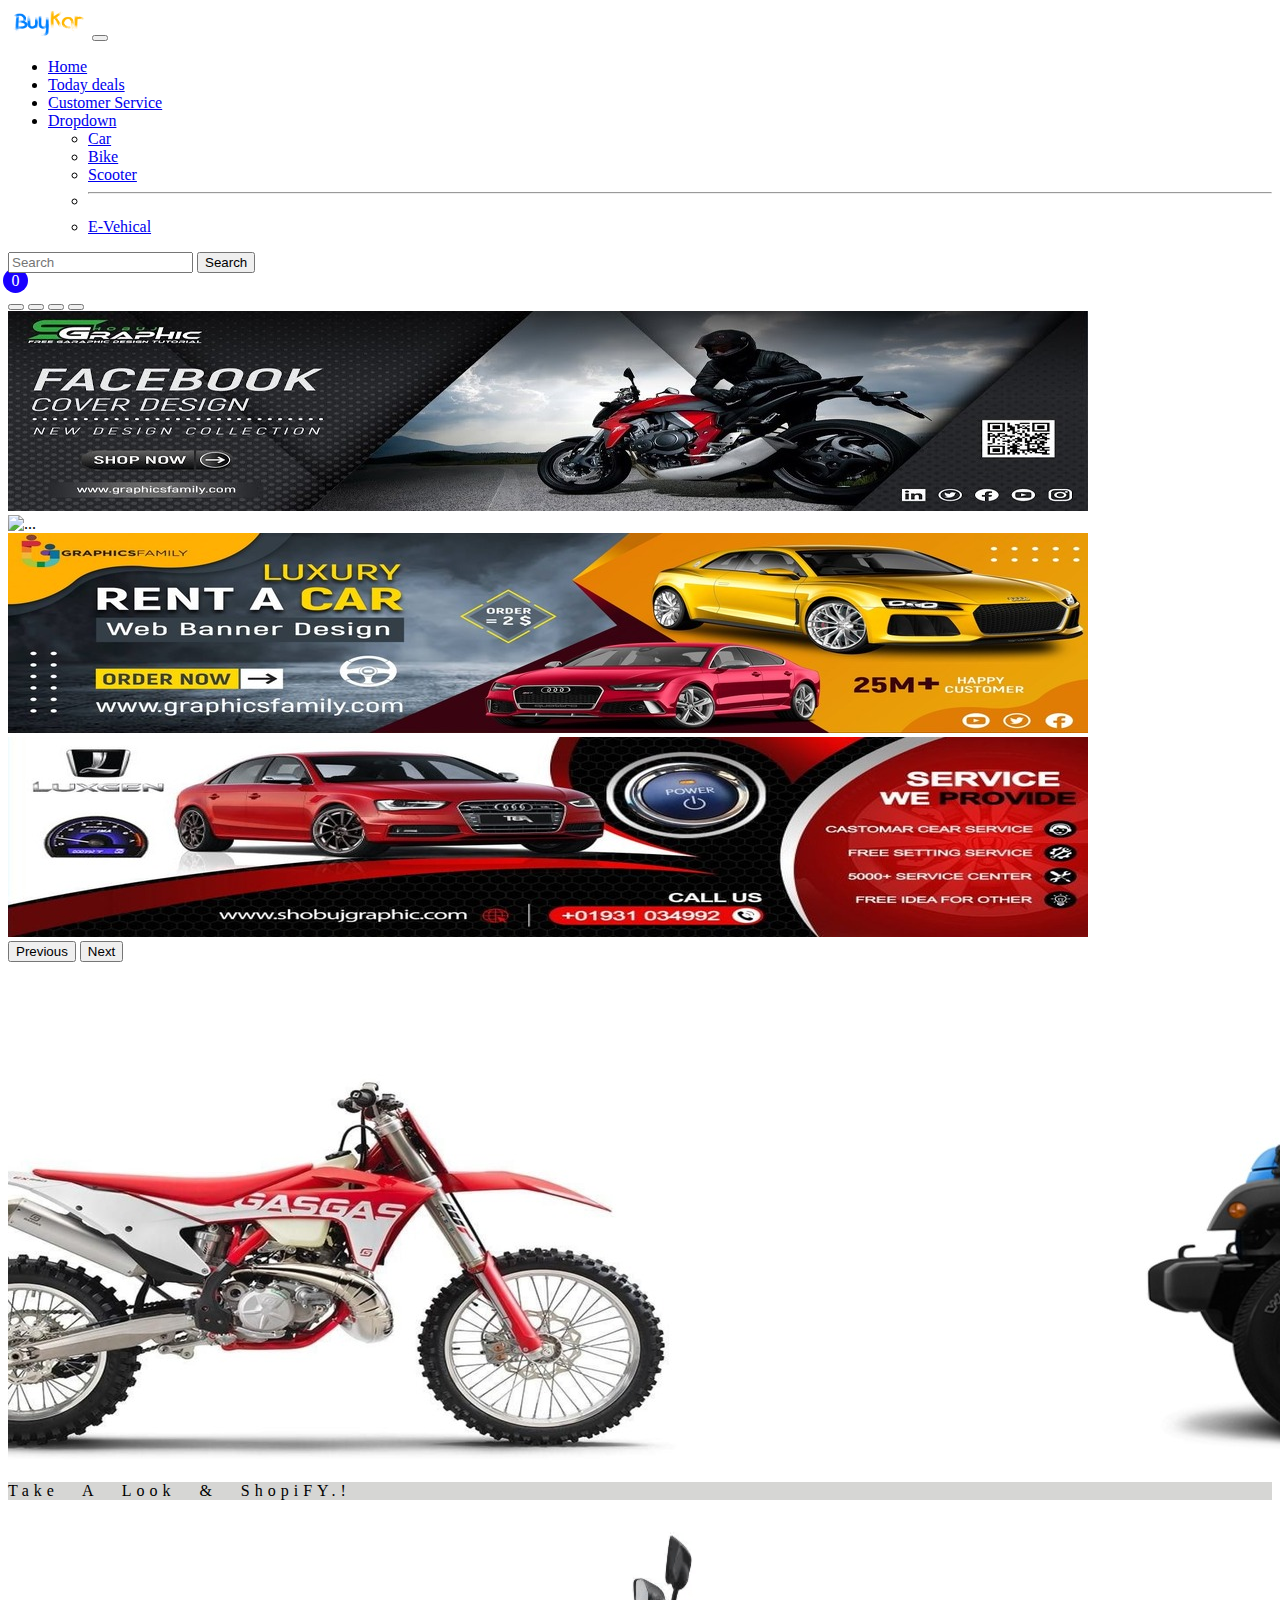
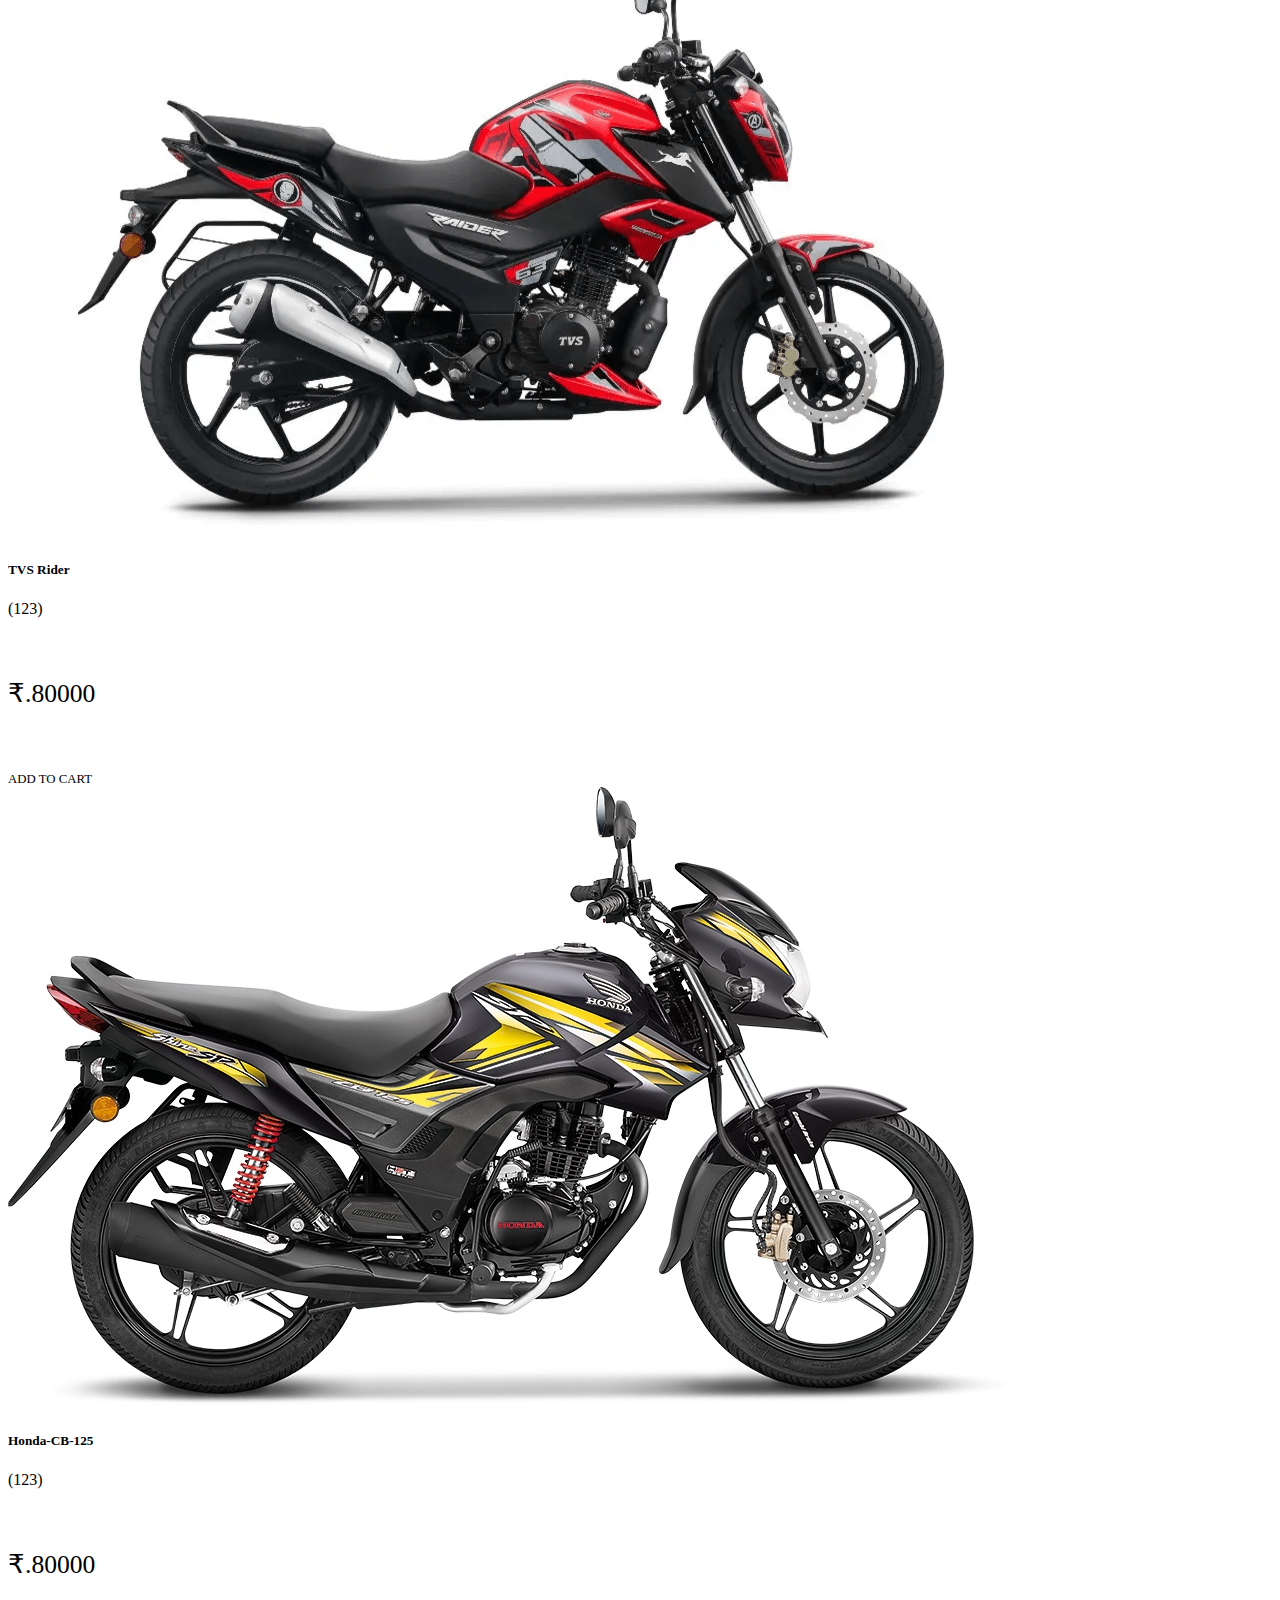
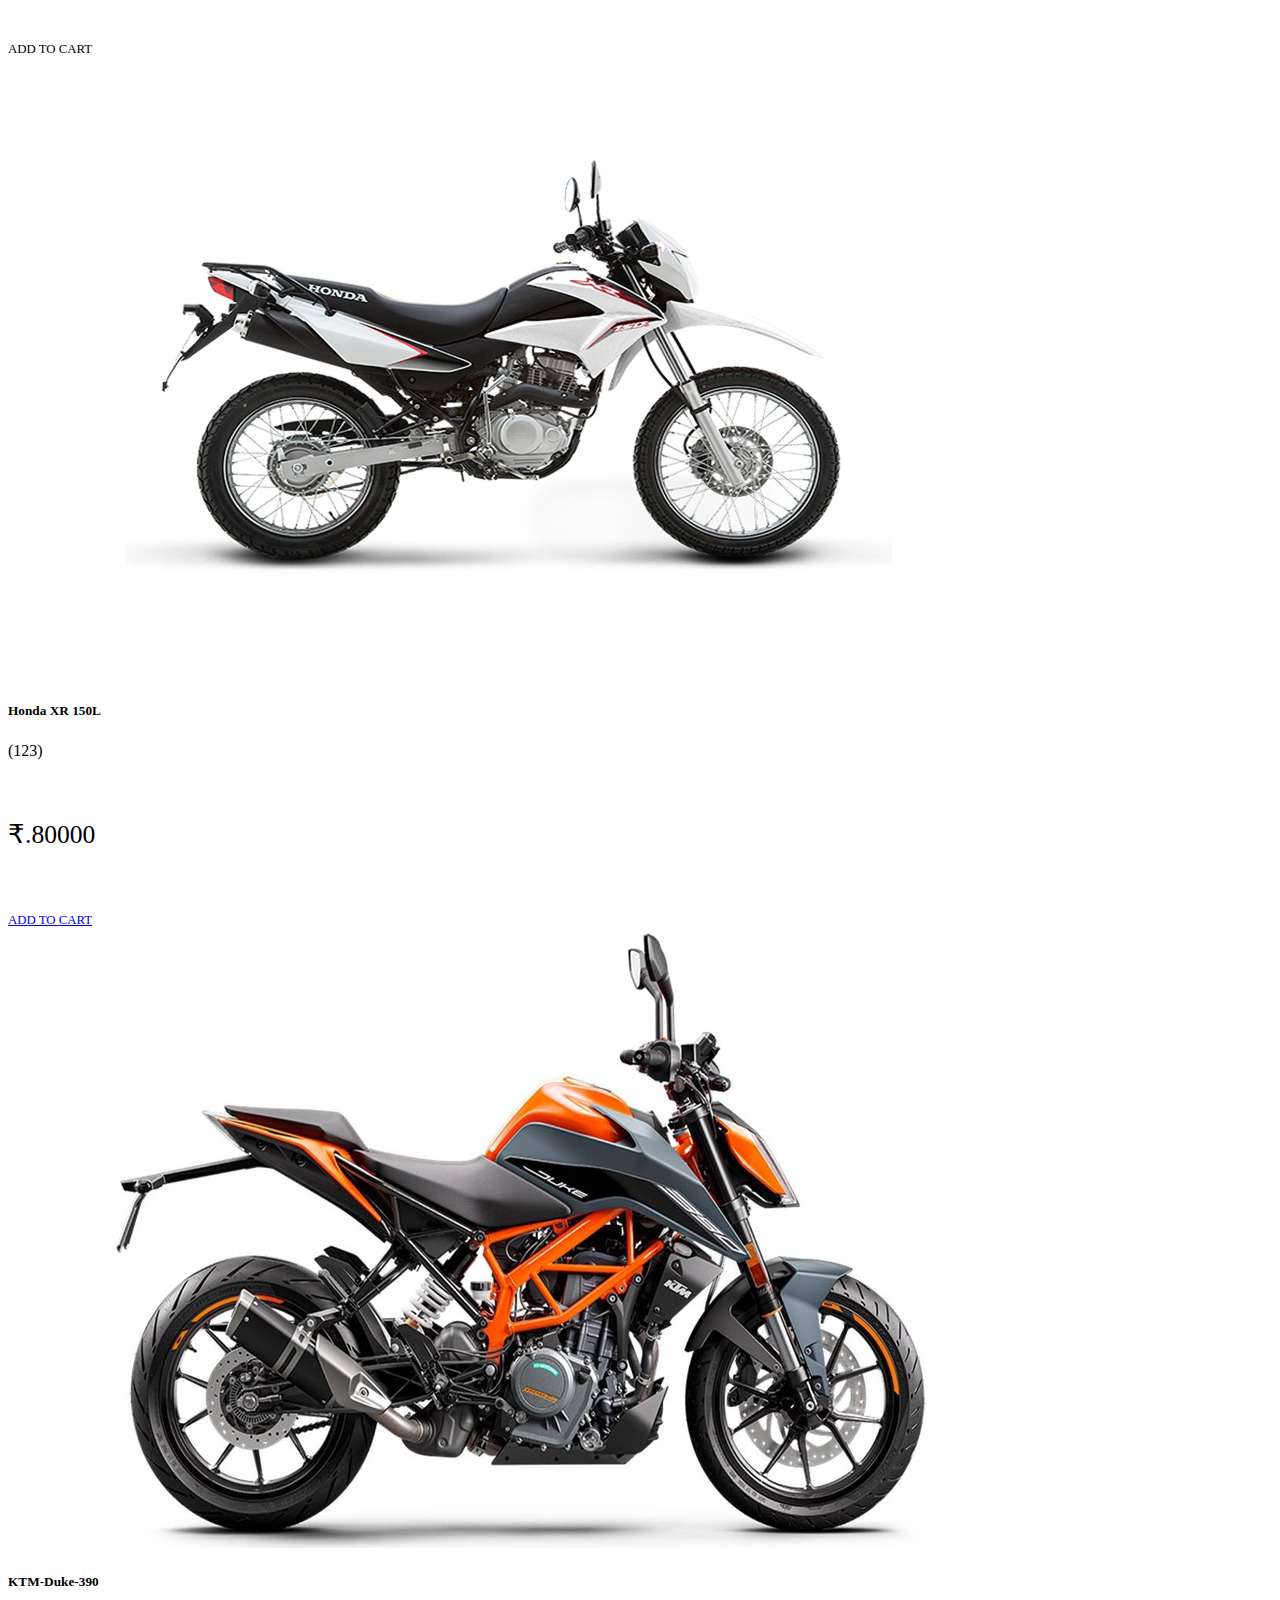
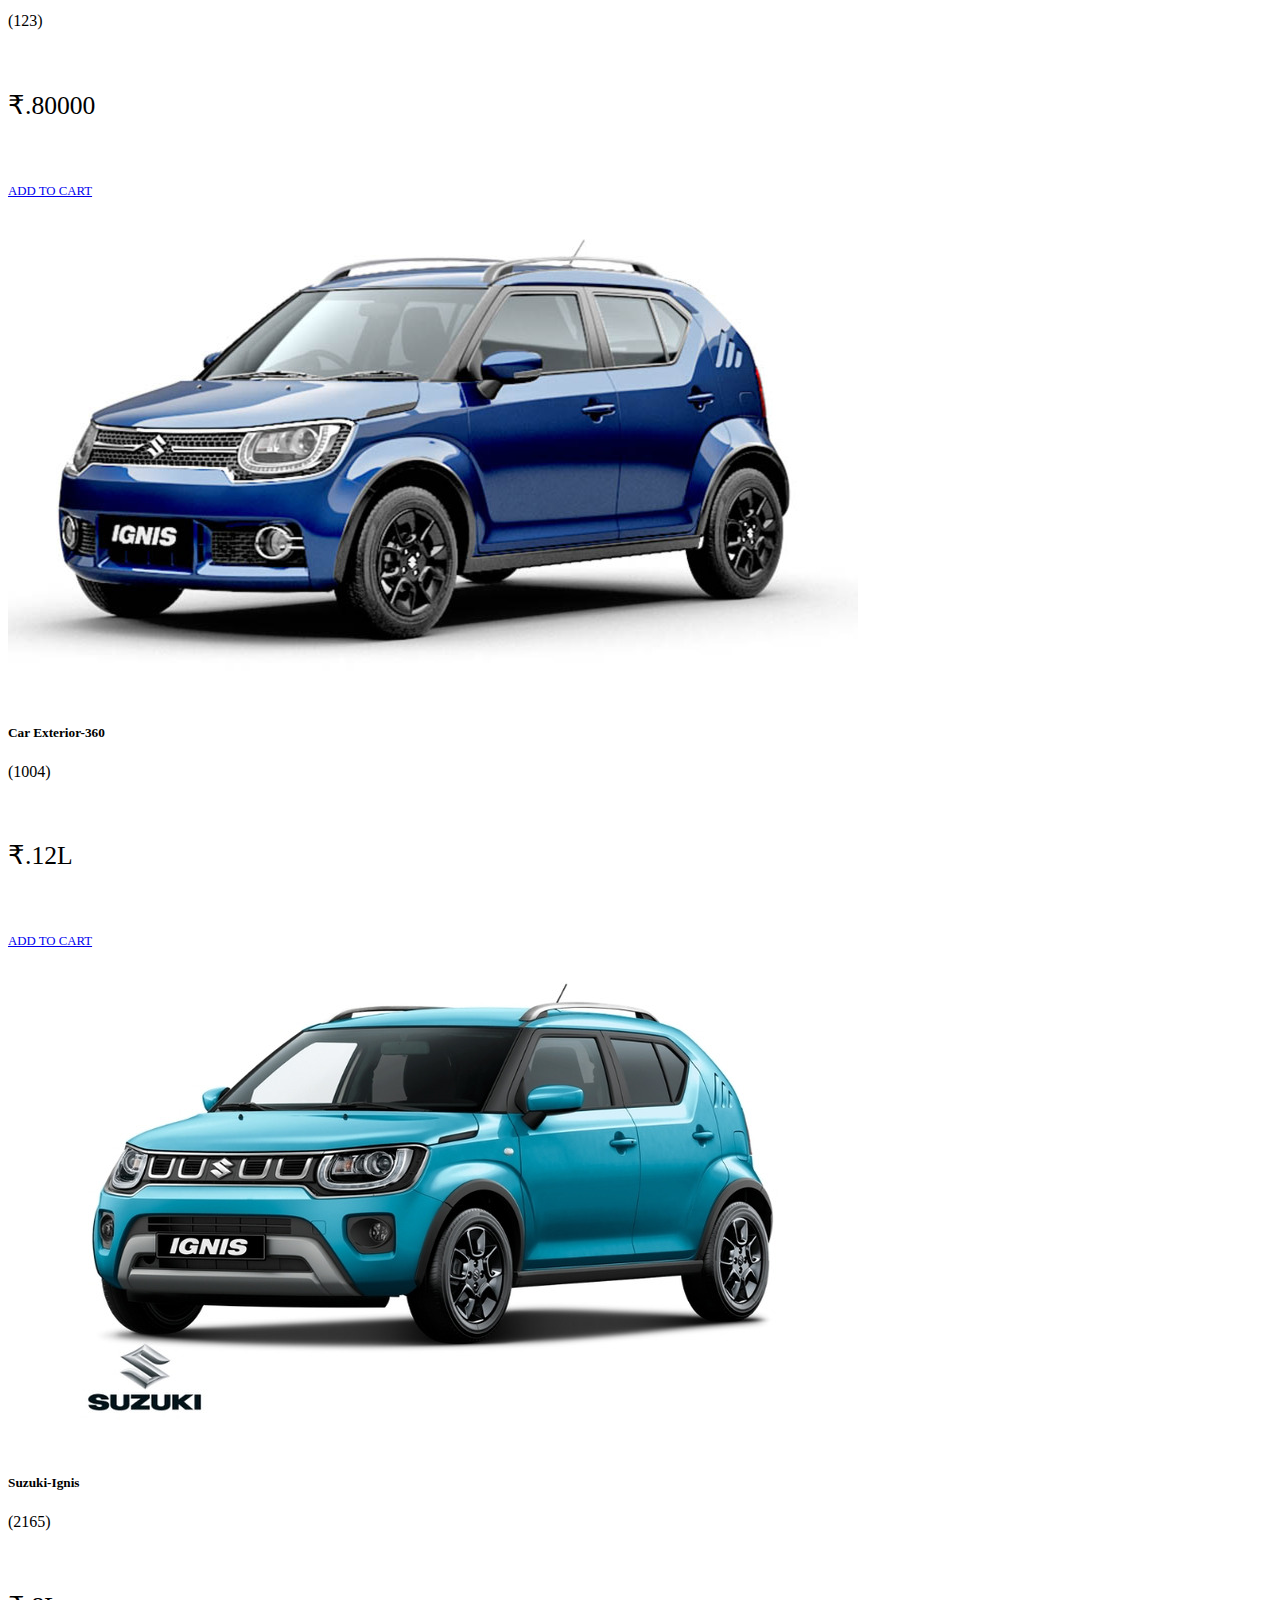
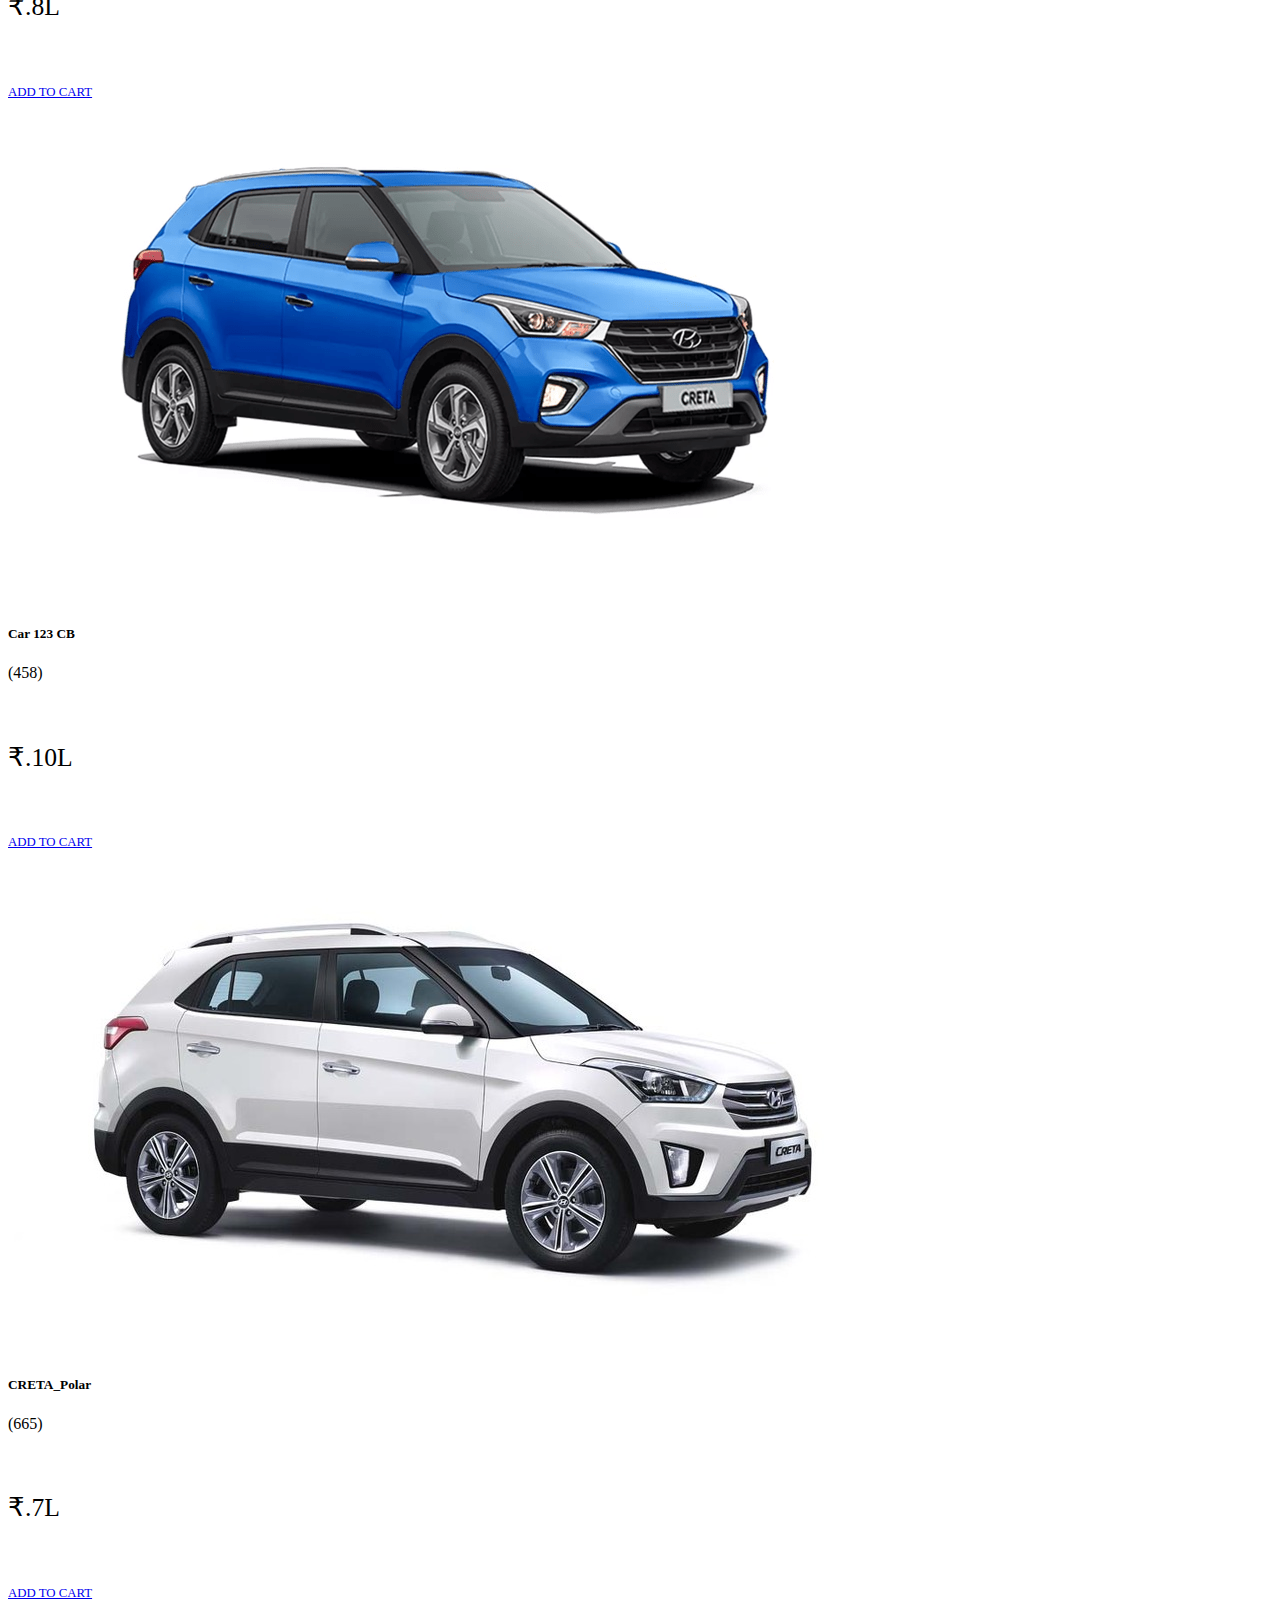
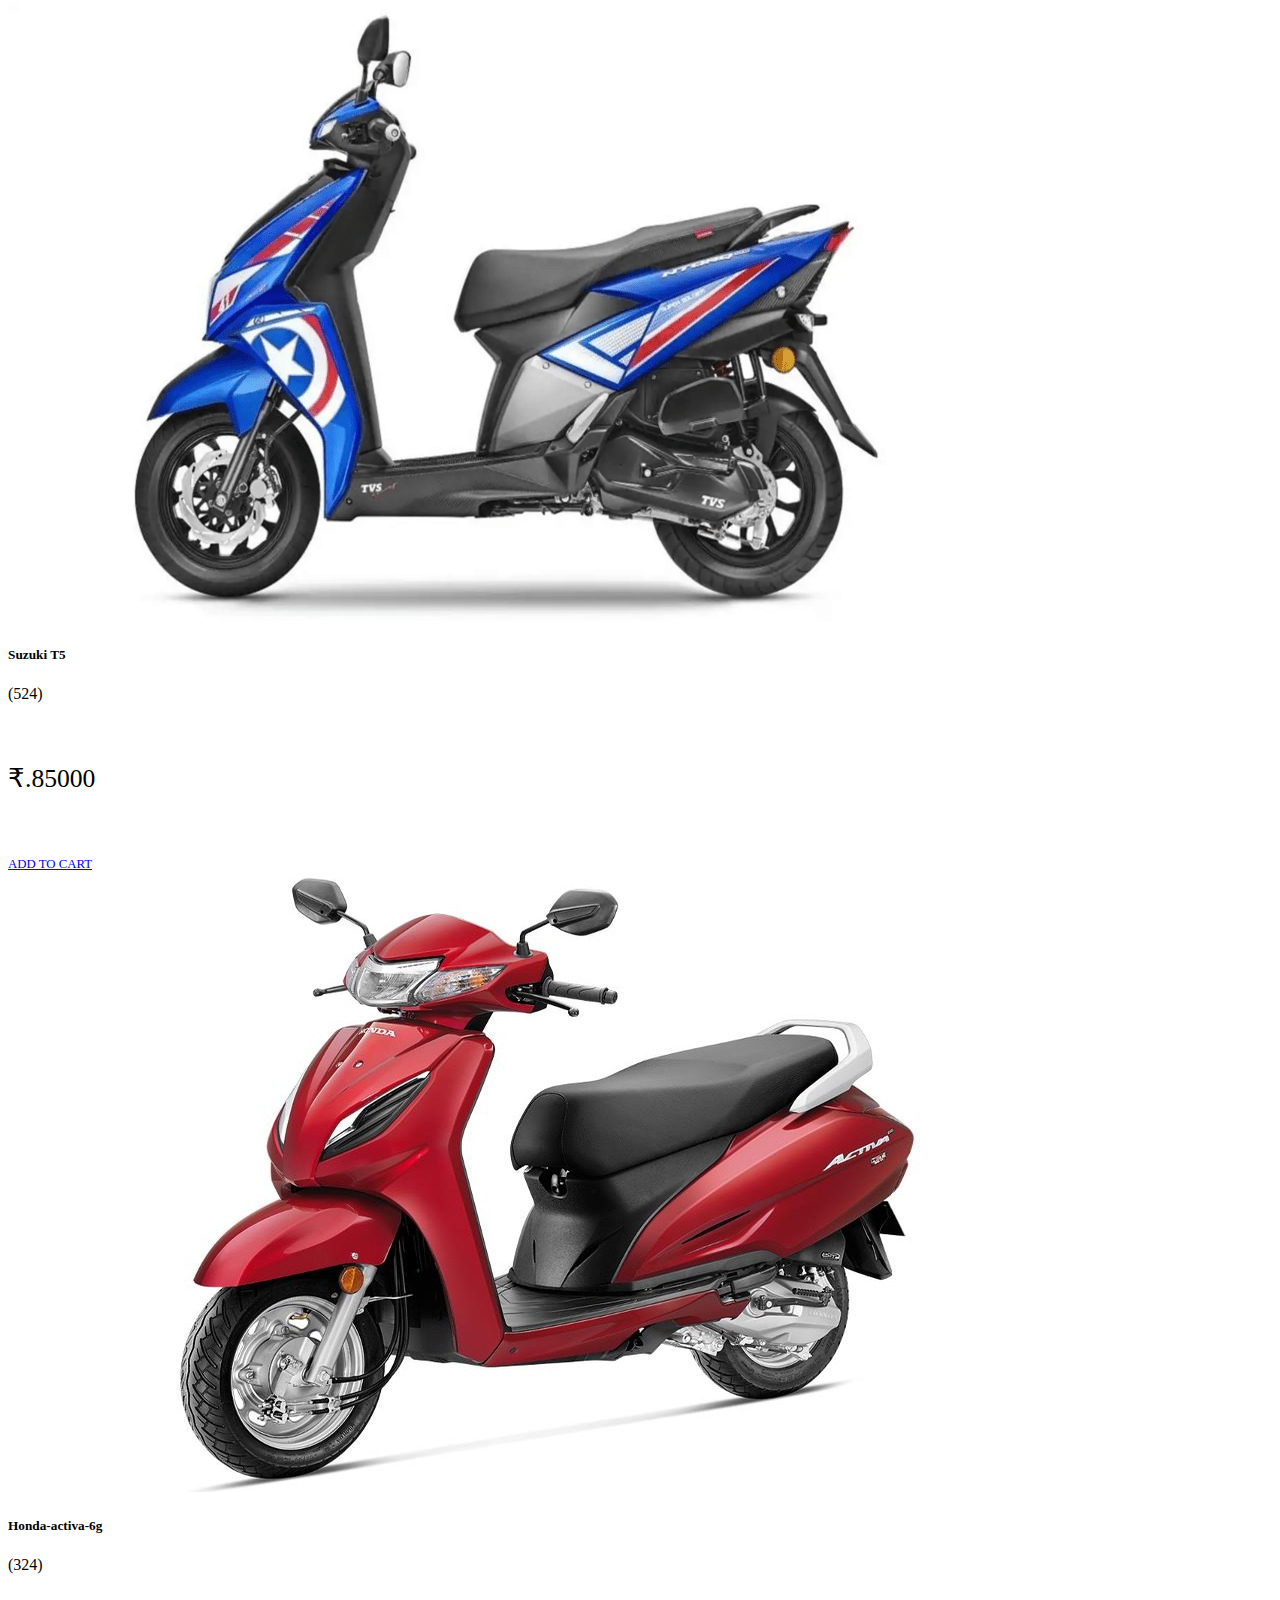
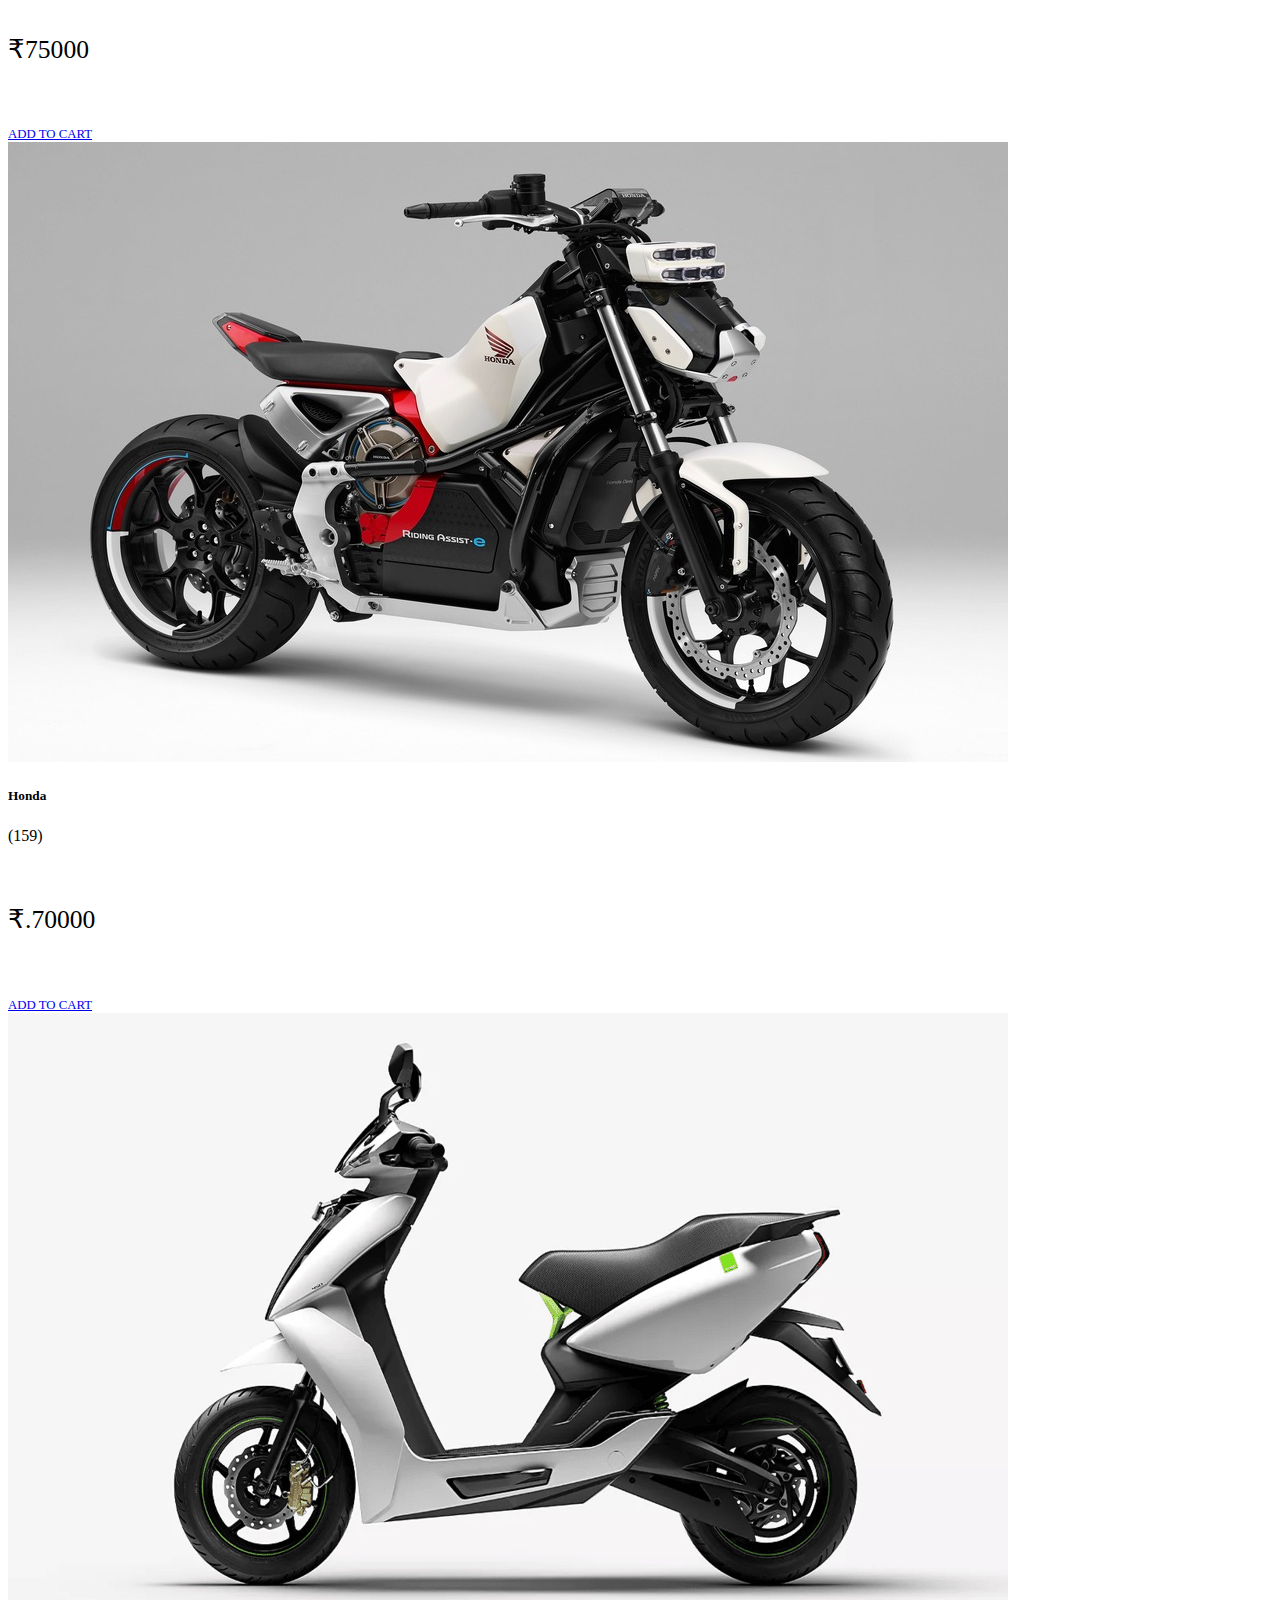
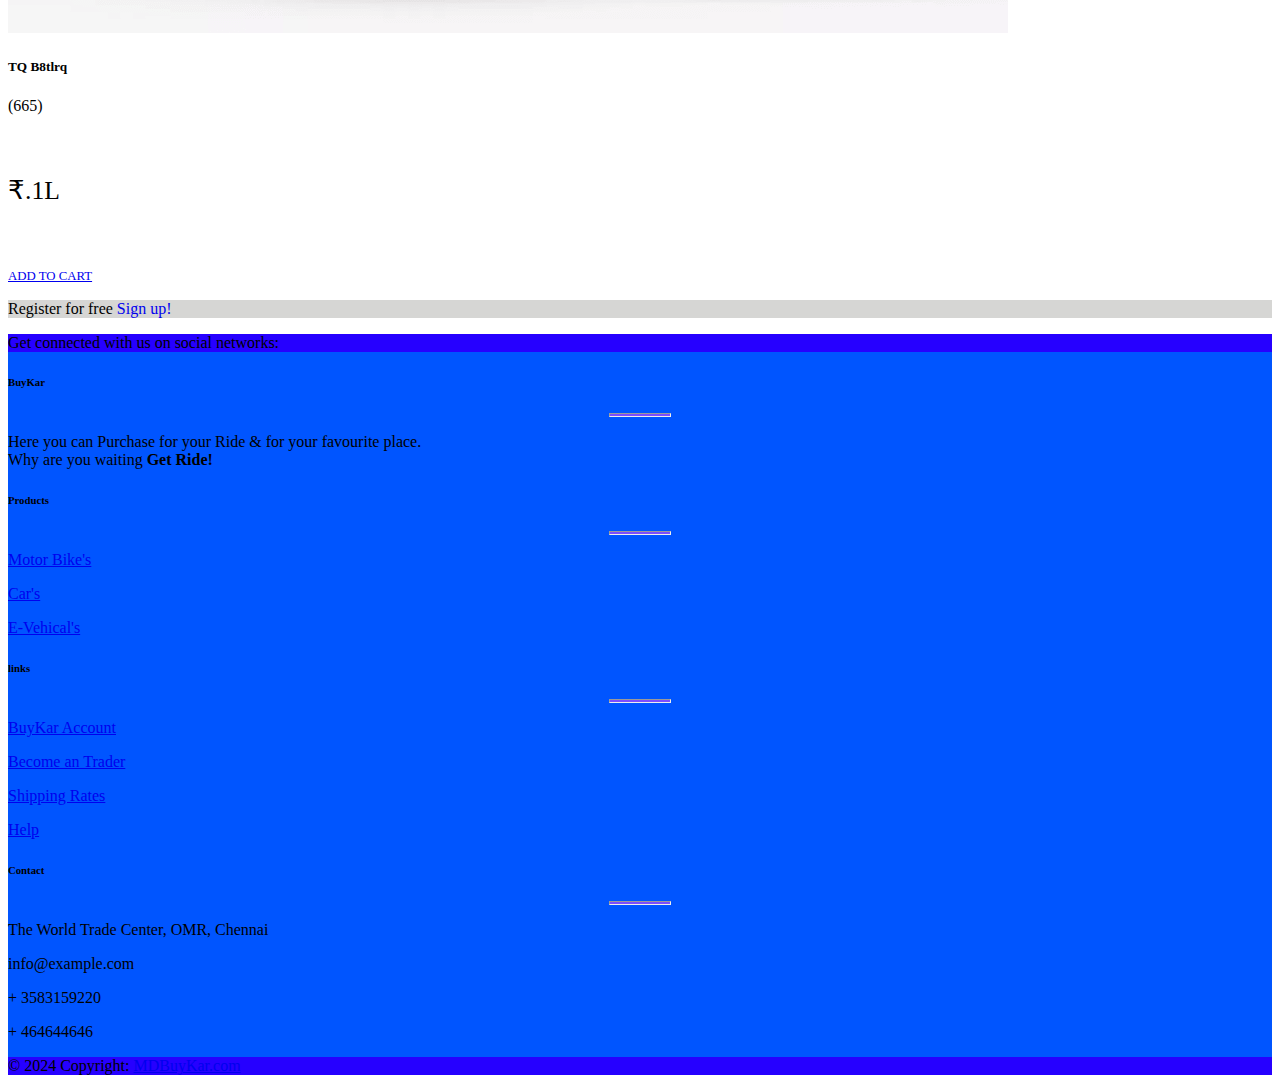
==== Buykar/Index.html @ 2e142a0a "Add files via upload" ====
<!DOCTYPE html>
<html lang="en">

<head>
  <meta charset="UTF-8">
  <meta name="viewport" content="width=device-width, initial-scale=1.0">
  <title>Buykar</title>
  <link rel="stylesheet" href="https://cdnjs.cloudflare.com/ajax/libs/font-awesome/6.5.2/css/fontawesome.min.css"><link href="https://cdn.jsdelivr.net/npm/bootstrap@5.3.2/dist/css/bootstrap.min.css" rel="stylesheet"
  integrity="sha384-T3c6CoIi6uLrA9TneNEoa7RxnatzjcDSCmG1MXxSR1GAsXEV/Dwwykc2MPK8M2HN" crossorigin="anonymous">
  <link rel="stylesheet" href="./Buykar.css">
  <link rel="stylesheet" href="https://cdnjs.cloudflare.com/ajax/libs/font-awesome/6.5.1/css/all.min.css"
  integrity="sha512-DTOQO9RWCH3ppGqcWaEA1BIZOC6xxalwEsw9c2QQeAIftl+Vegovlnee1c9QX4TctnWMn13TZye+giMm8e2LwA=="
  crossorigin="anonymous" referrerpolicy="no-referrer" />

</head>

<body style="overflow-x: hidden;">

  <!-------Navbar------->
  <nav class="navbar navbar-expand-lg bg-info navbar-light fs-6 h1">
    <div class="container-fluid">
      <img src="./Logo.png" alt="BrandName" style="width: 80px; height: 30px;" class="me-5 ms-2">
      <button class="navbar-toggler" type="button" data-bs-toggle="collapse" data-bs-target="#navbarSupportedContent"
        aria-controls="navbarSupportedContent" aria-expanded="false" aria-label="Toggle navigation">
        <span class="navbar-toggler-icon"></span>
      </button>
      <div class="collapse navbar-collapse" id="navbarSupportedContent">
        <ul class="navbar-nav me-auto mb-2 mb-lg-0 text-white">
          <li class="nav-item">
            <a class="nav-link active" aria-current="page" href="#">Home</a>
          </li>
          <li class="nav-item">
            <a class="nav-link" href="#">Today deals </a>
          </li>
          <li class="nav-item">
            <a class="nav-link" href="#">Customer Service </a>
          </li>
          <li class="nav-item dropdown">
            <a class="nav-link dropdown-toggle" href="#" role="button" data-bs-toggle="dropdown" aria-expanded="false">
              Dropdown
            </a>
            <ul class="dropdown-menu">
              <li><a class="dropdown-item" href="#Car">Car</a></li>
              <li><a class="dropdown-item" href="#Bike">Bike</a></li>
              <li><a class="dropdown-item" href="#Scooter">Scooter</a></li>
              <li>
                <hr class="dropdown-divider">
              </li>
              <li><a class="dropdown-item" href="#">E-Vehical</a></li>
            </ul>
          </li>
        </ul>
        <form class="d-flex" role="search">
          <input class="form-control me-2 form-outline-success" type="search" placeholder="Search" aria-label="Search">
          <button class="btn btn-outline-light" type="submit">Search</button>
          <span class="text-light mt-1 ms-2 fs-4" ><i class="fa-solid fa-cart-shopping"></i></span>
          <div class="badge">
            <span id="num">0</span>
          </div>
        </form>
      </div>
    </div>
  </nav>

  <!-------Carousel-Banners------->
  <div class="container bg-primary p-1 w-75">
    <div class="row">
      <div id="carouselExampleDark" class="carousel carousel-light slide" data-bs-ride="carousel">
        <div class="carousel-indicators">
          <button type="button" data-bs-target="#carouselExampleDark" data-bs-slide-to="0" class="active"
            aria-current="true" aria-label="Slide 1"></button>
          <button type="button" data-bs-target="#carouselExampleDark" data-bs-slide-to="1"
            aria-label="Slide 2"></button>
          <button type="button" data-bs-target="#carouselExampleDark" data-bs-slide-to="2"
            aria-label="Slide 3"></button>
          <button type="button" data-bs-target="#carouselExampleDark" data-bs-slide-to="3"
            aria-label="Slide 4"></button>
        </div>
        <div class="carousel-inner">
          <div class="carousel-item active" data-bs-interval="5000">
            <img src="./Banners/Bikeban-1.jpg" class="d-block w-100" alt="...">
          </div>
          <div class="carousel-item" data-bs-interval="3000">
            <img src="./Banners/Bikeban-2.jpg" class="d-block w-100" alt="...">
          </div>
          <div class="carousel-item" data-bs-interval="3000">
            <img src="./Banners/carban-1.jpg" class="d-block w-100" alt="...">
          </div>
          <div class="carousel-item" data-bs-interval="3000">
            <img src="./Banners/carban-2.jpg" class="d-block w-100" alt="...">
          </div>
        </div>
        <button class="carousel-control-prev" type="button" data-bs-target="#carouselExampleDark" data-bs-slide="prev">
          <span class="carousel-control-prev-icon" aria-hidden="true"></span>
          <span class="visually-hidden">Previous</span>
        </button>
        <button class="carousel-control-next" type="button" data-bs-target="#carouselExampleDark" data-bs-slide="next">
          <span class="carousel-control-next-icon" aria-hidden="true"></span>
          <span class="visually-hidden">Next</span>
        </button>
      </div>
    </div>
  </div>

</div>
  <!-------StartRide-Btn------->
  <div class="container-fluid text-center z-1 mt-5" style="position:absolute;">
    <div class="row">
      <div class="START_RIDE w-100">
       <a class="btn btn-outline-primary btn-light" style="text-decoration: none;" href="#LOG"><B>START RIDE</B></a>
      </div>
    </div>
  </div>


  <!-------Car-Bike-BG------->
  <div class="row mt-5">
    <div class="bg-wallpaper">
      <img src="./Wallpaper-Croped2.jpg" class="opacity-100 img-fluid w-100" alt="Wallpaper-Bg"
        style="position:relative;">
    </div>
  </div>

  <div class="containe text-center text-white mt-5" style="background-color: rgb(214, 214, 212);">
    <!-- Grid container -->
    <div class="container p-4">
        <p class="d-flex justify-content-center align-items-center">
          <span style="word-spacing: 15px; letter-spacing: 5px;" class="me-3 text-dark text-uppercase fs-5">Take A Look & Shopi<span class="text-danger">FY.!</span></span>
        </p>
    </div>
  </div>

  <!-------Cards-Bike------>

  <div class="container" id="Bike">
    <div class="row">
    <div class="row row-cols-2 row-cols-md-4 g-4">

      <div class="col">
        <div class="card h-100">
          <img src="./Bike/TVS Rider.png" class="card-img-top" alt="...">

          <!-------Card-Body------>

          <div class="card-body">
            <h5 class="card-title">TVS Rider</h5>
            <i class="fa-solid fa-star text-warning"></i>
            <i class="fa-solid fa-star text-warning"></i>
            <i class="fa-solid fa-star text-warning"></i>
            <i class="fa-solid fa-star text-warning"></i>
            <i class="fa-solid fa-star text-warning"></i>(123)
            <i class="fa-solid fa-bookmark float-end text-secondary"></i>
          </div>

          <!-------Card-Footer------>

          <div class="row text-center align-items-center g-0 border">
            <div class="col-5 text-success">
              <h6 style="font-weight: 400; font-size: clamp(15px,2vw,30px);">₹.80000</h6>
            </div>
            <div class="col-7">
              <a id="plu" class="btn btn-primary w-100 p-2 rounded-0"
                style="font-weight: 500; font-size: clamp(10px,1vw,50px);">ADD TO CART</a>
            </div>
          </div>
        </div>
      </div>

      <div class="col">
        <div class="card h-100">
          <img src="./Bike/2018-Honda-CB-125-Shine-SP-Yellow-press-right-side.jpg" class="card-img-top" alt="...">

          <!-------Card-Body------>

          <div class="card-body">
            <h5 class="card-title">Honda-CB-125</h5>
            <i class="fa-solid fa-star text-warning"></i>
            <i class="fa-solid fa-star text-warning"></i>
            <i class="fa-solid fa-star text-warning"></i>
            <i class="fa-solid fa-star text-warning"></i>
            <i class="fa-solid fa-star text-warning"></i>(123)
            <i class="fa-solid fa-bookmark float-end text-secondary"></i>
          </div>

          <!-------Card-Footer------>

          <div class="row text-center align-items-center g-0 border">
            <div class="col-5 text-success">
              <h6 style="font-weight: 400; font-size: clamp(15px,2vw,30px);">₹.80000</h6>
            </div>
            <div class="col-7">
              <a id="plus"class="btn btn-primary w-100 p-2 rounded-0"
                style="font-weight: 500; font-size: clamp(10px,1vw,50px);">ADD TO CART</a>
            </div>
          </div>

        </div>
      </div>

      <div class="col">
        <div class="card h-100">
          <img src="./Bike/Honda XR 150L-1588411008-92.jpg" class="card-img-top" alt="...">

          <!-------Card-Body------>

          <div class="card-body">
            <h5 class="card-title">Honda XR 150L</h5>
            <i class="fa-solid fa-star text-warning"></i>
            <i class="fa-solid fa-star text-warning"></i>
            <i class="fa-solid fa-star text-warning"></i>
            <i class="fa-solid fa-star text-warning"></i>
            <i class="fa-solid fa-star text-warning"></i>(123)
            <i class="fa-solid fa-bookmark float-end text-secondary"></i>
          </div>

          <!-------Card-Footer------>

          <div class="row text-center align-items-center g-0 border">
            <div class="col-5 text-success">
              <h6 style="font-weight: 400; font-size: clamp(15px,2vw,30px);">₹.80000</h6>
            </div>
            <div class="col-7">
              <a id="plus" href="#" class="btn btn-primary w-100 p-2 rounded-0"
                style="font-weight: 500; font-size: clamp(10px,1vw,50px);">ADD TO CART</a>
            </div>
          </div>

        </div>
      </div>

      <div class="col">
        <div class="card h-100">
          <img src="./Bike/KTM-Duke-390-E20-BS6-Liquid-Metal.jpg" class="card-img-top" alt="...">

          <!-------Card-Body------>

          <div class="card-body">
            <h5 class="card-title">KTM-Duke-390</h5>
            <i class="fa-solid fa-star text-warning"></i>
            <i class="fa-solid fa-star text-warning"></i>
            <i class="fa-solid fa-star text-warning"></i>
            <i class="fa-solid fa-star text-warning"></i>
            <i class="fa-solid fa-star text-warning"></i>(123)
            <i class="fa-solid fa-bookmark float-end text-secondary"></i>
          </div>

          <!-------Card-Footer------>

          <div class="row text-center align-items-center g-0 border">
            <div class="col-5 text-success">
              <h6 style="font-weight: 400; font-size: clamp(15px,2vw,30px);">₹.80000</h6>
            </div>
            <div class="col-7">
              <a id="plus" href="#" class="btn btn-primary w-100 p-2 rounded-0"
                style="font-weight: 500; font-size: clamp(10px,1vw,50px);">ADD TO CART</a>
            </div>
          </div>

        </div>
      </div>
    </div>
  </div>
  </div>

    <!-------Cards-Car------>

    <div class="container" id="Car">
      <div class="row">
      <div class="row row-cols-2 row-cols-md-4 g-4">
        <div class="col">
          <div class="card h-100">
            <img src="./Car/AR-AM-Ignis-Exterior-360-Web-Front-3-4-870-x-448.jpg" class="card-img-top" alt="...">

            <!-------Card-Body------>

            <div class="card-body">
              <h5 class="card-title">Car Exterior-360</h5>
              <i class="fa-solid fa-star text-warning"></i>
              <i class="fa-solid fa-star text-warning"></i>
              <i class="fa-solid fa-star text-warning"></i>
              <i class="fa-solid fa-star text-warning"></i>
              <i class="fa-solid fa-star text-warning"></i>(1004)
              <i class="fa-solid fa-bookmark float-end text-secondary"></i>
            </div>

            <!-------Card-Footer------>

            <div class="row text-center align-items-center g-0 border">
              <div class="col-5 text-success">
                <h6 style="font-weight: 400; font-size: clamp(15px,2vw,30px);">₹.12L</h6>
              </div>
              <div class="col-7">
                <a id="plus" href="#" class="btn btn-primary w-100 p-2 rounded-0"
                  style="font-weight: 500; font-size: clamp(10px,1vw,50px);">ADD TO CART</a>
              </div>
            </div>

          </div>
        </div>

        <div class="col">
          <div class="card h-100">
            <img src="./Car/Suzuki-Ignis-900x595-1.jpg" class="card-img-top" alt="...">

            <!-------Card-Body------>

            <div class="card-body">
              <h5 class="card-title">Suzuki-Ignis</h5>
              <i class="fa-solid fa-star text-warning"></i>
              <i class="fa-solid fa-star text-warning"></i>
              <i class="fa-solid fa-star text-warning"></i>
              <i class="fa-solid fa-star text-warning"></i>
              <i class="fa-solid fa-star text-warning"></i>(2165)
              <i class="fa-solid fa-bookmark float-end text-secondary"></i>
            </div>

            <!-------Card-Footer------>

            <div class="row text-center align-items-center g-0 border">
              <div class="col-5 text-success">
                <h6 style="font-weight: 400; font-size: clamp(15px,2vw,30px);">₹.8L</h6>
              </div>
              <div class="col-7">
                <a id="plus" href="#" class="btn btn-primary w-100 p-2 rounded-0"
                  style="font-weight: 500; font-size: clamp(10px,1vw,50px);">ADD TO CART</a>
              </div>
            </div>

          </div>
        </div>

        <div class="col">
          <div class="card h-100">
            <img src="./Car/si7jlh2a.png" class="card-img-top" alt="...">

            <!-------Card-Body------>

            <div class="card-body">
              <h5 class="card-title">Car 123 CB</h5>
              <i class="fa-solid fa-star text-warning"></i>
              <i class="fa-solid fa-star text-warning"></i>
              <i class="fa-solid fa-star text-warning"></i>
              <i class="fa-solid fa-star text-warning"></i>
              <i class="fa-solid fa-star text-warning"></i>(458)
              <i class="fa-solid fa-bookmark float-end text-secondary"></i>
            </div>

            <!-------Card-Footer------>

            <div class="row text-center align-items-center g-0 border">
              <div class="col-5 text-success">
                <h6 style="font-weight: 400; font-size: clamp(15px,2vw,30px);">₹.10L</h6>
              </div>
              <div class="col-7">
                <a id="plus" href="#" class="btn btn-primary w-100 p-2 rounded-0"
                  style="font-weight: 500; font-size: clamp(10px,1vw,50px);">ADD TO CART</a>
              </div>
            </div>

          </div>
        </div>

        <div class="col">
          <div class="card h-100">
            <img src="./Car/CRETA_Polar_White.jpg" class="card-img-top" alt="...">

            <!-------Card-Body------>

            <div class="card-body">
              <h5 class="card-title">CRETA_Polar</h5>
              <i class="fa-solid fa-star text-warning"></i>
              <i class="fa-solid fa-star text-warning"></i>
              <i class="fa-solid fa-star text-warning"></i>
              <i class="fa-solid fa-star text-warning"></i>
              <i class="fa-solid fa-star text-warning"></i>(665)
              <i class="fa-solid fa-bookmark float-end text-secondary"></i>
            </div>

            <!-------Card-Footer------>

            <div class="row text-center align-items-center g-0 border">
              <div class="col-5 text-success">
                <h6 style="font-weight: 400; font-size: clamp(15px,2vw,30px);">₹.7L</h6>
              </div>
              <div class="col-7">
                <a id="plus" href="#" class="btn btn-primary w-100 p-2 rounded-0"
                  style="font-weight: 500; font-size: clamp(10px,1vw,50px);">ADD TO CART</a>
              </div>
            </div>

          </div>
        </div>
      </div>
    </div>
  </div>

      <!-------Cards-Scooter------>
      <div class="container" id="Scooter">
        <div class="row">
          <div class="row row-cols-2 row-cols-md-4 g-4">
            <div class="col">
              <div class="card h-100">
                <img src="./Scooter/go9ebcsc.png" class="card-img-top" alt="...">

                <!-------Card-Body------>

                <div class="card-body">
                  <h5 class="card-title">Suzuki T5</h5>
                  <i class="fa-solid fa-star text-warning"></i>
                  <i class="fa-solid fa-star text-warning"></i>
                  <i class="fa-solid fa-star text-warning"></i>
                  <i class="fa-solid fa-star text-warning"></i>
                  <i class="fa-solid fa-star text-warning"></i>(524)
                  <i class="fa-solid fa-bookmark float-end text-secondary"></i>
                </div>

                <!-------Card-Footer------>

                <div class="row text-center align-items-center g-0 border">
                  <div class="col-5 text-success">
                    <h6 style="font-weight: 400; font-size: clamp(15px,2vw,30px);">₹.85000</h6>
                  </div>
                  <div class="col-7">
                    <a id="plus" href="#" class="btn btn-primary w-100 p-2 rounded-0"
                      style="font-weight: 500; font-size: clamp(10px,1vw,50px);">ADD TO CART</a>
                  </div>
                </div>

              </div>
            </div>

            <div class="col">
              <div class="card h-100">
                <img src="./Scooter/new-honda-activa-6g-in-pearl-spartan-red-color.jpg" class="card-img-top" alt="...">

                <!-------Card-Body------>

                <div class="card-body">
                  <h5 class="card-title">Honda-activa-6g</h5>
                  <i class="fa-solid fa-star text-warning"></i>
                  <i class="fa-solid fa-star text-warning"></i>
                  <i class="fa-solid fa-star text-warning"></i>
                  <i class="fa-solid fa-star text-warning"></i>
                  <i class="fa-solid fa-star text-warning"></i>(324)
                  <i class="fa-solid fa-bookmark float-end text-secondary"></i>
                </div>

                <!-------Card-Footer------>

                <div class="row text-center align-items-center g-0 border">
                  <div class="col-5 text-success">
                    <h6 style="font-weight: 400; font-size: clamp(15px,2vw,30px);">₹75000</h6>
                  </div>
                  <div class="col-7">
                    <a id="plus" href="#" class="btn btn-primary w-100 p-2 rounded-0"
                      style="font-weight: 500; font-size: clamp(10px,1vw,50px);">ADD TO CART</a>
                  </div>
                </div>

              </div>
            </div>

            <div class="col">
              <div class="card h-100">
                <img src="./Scooter/1506713191086-092917-honda-riding-assist-e-014hOr.jpg" class="card-img-top"
                  alt="...">

                <!-------Card-Body------>

                <div class="card-body">
                  <h5 class="card-title">Honda</h5>
                  <i class="fa-solid fa-star text-warning"></i>
                  <i class="fa-solid fa-star text-warning"></i>
                  <i class="fa-solid fa-star text-warning"></i>
                  <i class="fa-solid fa-star text-warning"></i>
                  <i class="fa-solid fa-star text-warning"></i>(159)
                  <i class="fa-solid fa-bookmark float-end text-secondary"></i>
                </div>

                <!-------Card-Footer------>

                <div class="row text-center align-items-center g-0 border">
                  <div class="col-5 text-success">
                    <h6 style="font-weight: 400; font-size: clamp(15px,2vw,30px);">₹.70000</h6>
                  </div>
                  <div class="col-7">
                    <a id="plus" href="#" class="btn btn-primary w-100 p-2 rounded-0"
                      style="font-weight: 500; font-size: clamp(10px,1vw,50px);">ADD TO CART</a>
                  </div>
                </div>
              </div>
            </div>

            <div class="col">
              <div class="card h-100">
                <img src="./Scooter/tqb8tlrq.png" class="card-img-top" alt="...">

                <!-------Card-Body------>

                <div class="card-body">
                  <h5 class="card-title">TQ B8tlrq</h5>
                  <i class="fa-solid fa-star text-warning"></i>
                  <i class="fa-solid fa-star text-warning"></i>
                  <i class="fa-solid fa-star text-warning"></i>
                  <i class="fa-solid fa-star text-warning"></i>
                  <i class="fa-solid fa-star text-warning"></i>(665)
                  <i class="fa-solid fa-bookmark float-end text-secondary"></i>
                </div>

                <!-------Card-Footer------>

                <div class="row text-center align-items-center g-0 border">
                  <div class="col-5 text-success">
                    <h6 style="font-weight: 400; font-size: clamp(15px,2vw,30px);">₹.1L</h6>
                  </div>
                  <div class="col-7">
                    <a id="plus" href="#" class="btn btn-primary w-100 p-2 rounded-0"
                      style="font-weight: 500; font-size: clamp(10px,1vw,50px);">ADD TO CART</a>
                  </div>
                </div>

              </div>
            </div>

          </div>
        </div>
      </div>

        <!-- SignUp Button..! -->
        <div class="containe text-center text-white mt-5" style="background-color: rgb(214, 214, 212);">
          <!-- Grid container -->
          <div class="container p-4">
            <!-- Section: CTA -->
            <section class="">
              <p class="d-flex justify-content-center align-items-center">
                <span id="LOG" class="me-3 text-dark">Register for free</span>
                  <a class="btn btn-outline-primary btn-light" style="text-decoration: none;" href="./Buykar_form.html">Sign up!</a>
              </p>
            </section>
            <!-- Section: CTA -->
          </div>
        </div>

<!---------- Footer-Box--------------->
      <div class="mt-5">

        <!-- Footer -->
        <footer class="text-center text-lg-start text-white" style="background-color: #0055ff">
          <!-- Section: Social media -->
          <section class="d-flex justify-content-between p-4" style="background-color: #2600ff">
            <!-- Left -->
            <div class="me-5">
              <span>Get connected with us on social networks:</span>
            </div>
            <!-- Left -->

            <!-- Right -->
            <div class="icons">
              <a href="" class="text-white me-4">
                <i class="fab fa-facebook-f"></i>
              </a>
              <a href="" class="text-white me-4">
                <i class="fab fa-google"></i>
              </a>
              <a href="" class="text-white me-4">
                <i class="fab fa-instagram"></i>
              </a>
              <a href="" class="text-white me-4">
                <i class="fab fa-linkedin"></i>
              </a>
              <a href="" class="text-white me-4">
                <i class="fab fa-github"></i>
              </a>
            </div>
            <!-- Right -->
          </section>
          <!-- Section: Social media -->

          <!-- Section: Links  -->
          <section class="">
            <div class="container text-center text-md-start mt-5">
              <!-- Grid row -->
              <div class="row mt-3">
                <!-- Grid column -->
                <div class="col-md-3 col-lg-4 col-xl-3 mx-auto mb-4">
                  <!-- Content -->
                  <h6 class="text-uppercase fw-bold">BuyKar</h6>
                  <hr class="mb-4 mt-0 d-inline-block mx-auto"
                    style="width: 60px; background-color: #7c4dff; height: 2px" />
                  <p>
                    Here you can Purchase for your Ride & for your favourite place.<br>
                    Why are you waiting <span class="text-warning"><b>Get Ride!</b></span>

                  </p>
                </div>
                <!-- Grid column -->

                <!-- Grid column -->
                <div class="col-md-2 col-lg-2 col-xl-2 mx-auto mb-4">
                  <!-- Links -->
                  <h6 class="text-uppercase fw-bold">Products</h6>
                  <hr class="mb-4 mt-0 d-inline-block mx-auto"
                    style="width: 60px; background-color: #7c4dff; height: 2px" />
                  <p>
                    <a href="#!" class="text-white">Motor Bike's</a>
                  </p>
                  <p>
                    <a href="#!" class="text-white">Car's</a>
                  </p>
                  <p>
                    <a href="#!" class="text-white">E-Vehical's</a>
                  </p>
                </div>
                <!-- Grid column -->

                <!-- Grid column -->
                <div class="col-md-3 col-lg-2 col-xl-2 mx-auto mb-4">
                  <!-- Links -->
                  <h6 class="text-uppercase fw-bold">links</h6>
                  <hr class="mb-4 mt-0 d-inline-block mx-auto"
                    style="width: 60px; background-color: #7c4dff; height: 2px" />
                  <p>
                    <a href="#!" class="text-white">BuyKar Account</a>
                  </p>
                  <p>
                    <a href="#!" class="text-white">Become an Trader</a>
                  </p>
                  <p>
                    <a href="#!" class="text-white">Shipping Rates</a>
                  </p>
                  <p>
                    <a href="#!" class="text-white">Help</a>
                  </p>
                </div>
                <!-- Grid column -->

                <!-- Grid column -->
                <div class="col-md-4 col-lg-3 col-xl-3 mx-auto mb-md-0 mb-4">
                  <!-- Links -->
                  <h6 class="text-uppercase fw-bold">Contact</h6>
                  <hr class="mb-4 mt-0 d-inline-block mx-auto"
                    style="width: 60px; background-color: #7c4dff; height: 2px" />
                  <p><i class="fas fa-home mr-3"></i> The World Trade Center, OMR, Chennai </p>
                  <p><i class="fas fa-envelope mr-3"></i> info@example.com</p>
                  <p><i class="fas fa-phone mr-3"></i> + 3583159220</p>
                  <p><i class="fas fa-print mr-3"></i> + 464644646</p>
                </div>
                <!-- Grid column -->
              </div>
              <!-- Grid row -->
            </div>
          </section>
          <!-- Section: Links  -->

          <!-- Copyright -->
          <div class="text-center p-3" style="background-color: #2600ff">
            © 2024 Copyright:
            <a class="text-white" href="#">MDBuyKar.com</a>
          </div>
          <!-- Copyright -->
        </footer>
        <!-- Footer -->

      </div>
      <script src="https://cdn.jsdelivr.net/npm/bootstrap@5.3.2/dist/js/bootstrap.bundle.min.js"
      integrity="sha384-C6RzsynM9kWDrMNeT87bh95OGNyZPhcTNXj1NW7RuBCsyN/o0jlpcV8Qyq46cDfL" crossorigin="anonymous">
      </script>
        

</body>

</html>
---- Buykar/Buykar.css ----
/* body{
    background-image: url(./web-bg.png);
    background-repeat: no-repeat;
    background-position: center;
    background-size: cover;
    
} */
@media (max-width: 768px){
    .START_RIDE button{
        min-height: auto;
        min-width: auto;
        font-size: 10px;
        font-weight: 900;
        text-align: center
    }
}
.badge
{
width: 25px; 
height: 25px;
border-radius: 50%; 
background-color: rgb(25, 0, 255); 
margin-left: -5px; 
color: white; 
display: flex; 
justify-content: center; 
align-items: center;
margin-top: -5px;
}
.icons a i:hover{
    transform: rotate(360deg);
   transition-duration: 1s;
}

/* <-----------------Buykar_Form-------------> */

#form input{
border: none;
outline: none;
border-bottom: 1px solid pink;
transition-duration: 1s;
transition-property: all;
transition-timing-function: ease;
transform-origin: left;
}
#form label::first-letter
{
    color: rgb(243, 158, 172);
    font-weight: bold;
}
#form input[type=number]::-webkit-inner-spin-button,::-webkit-outer-spin-button{
    -webkit-appearance: none;
}
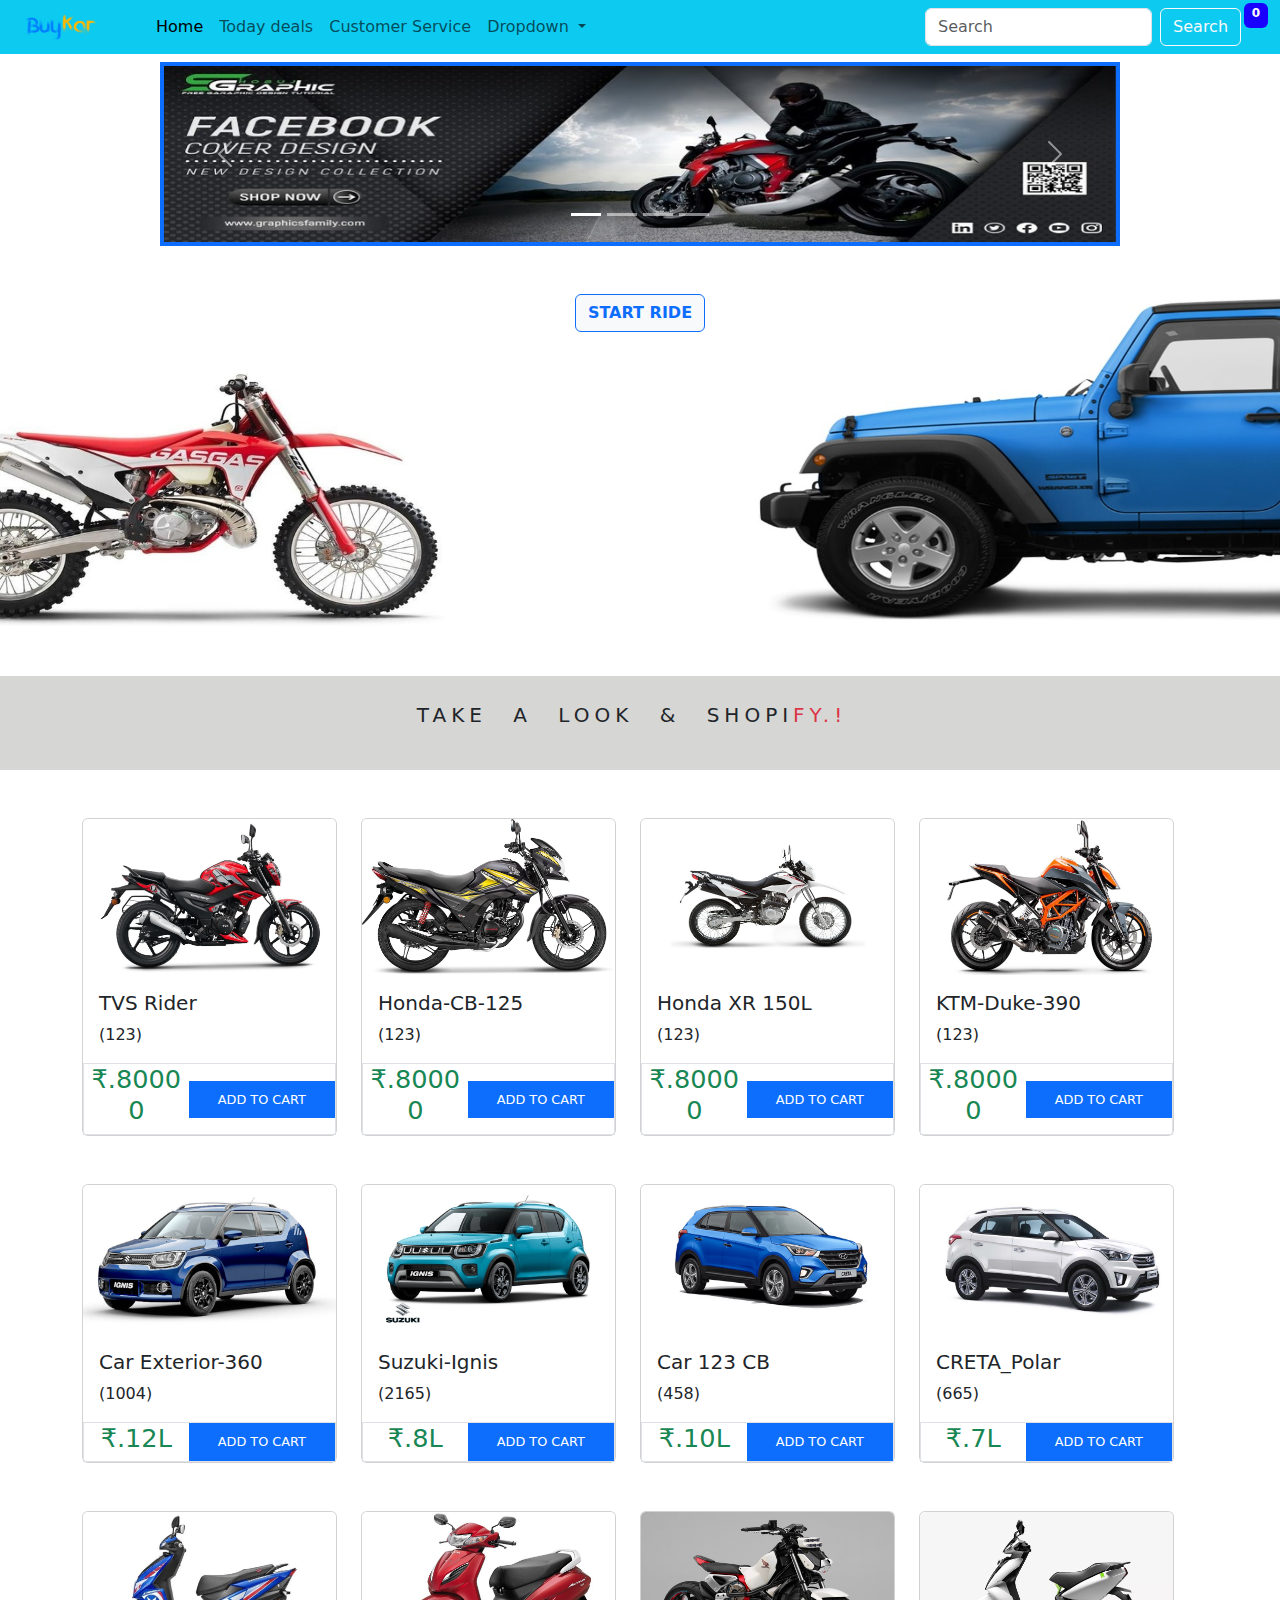
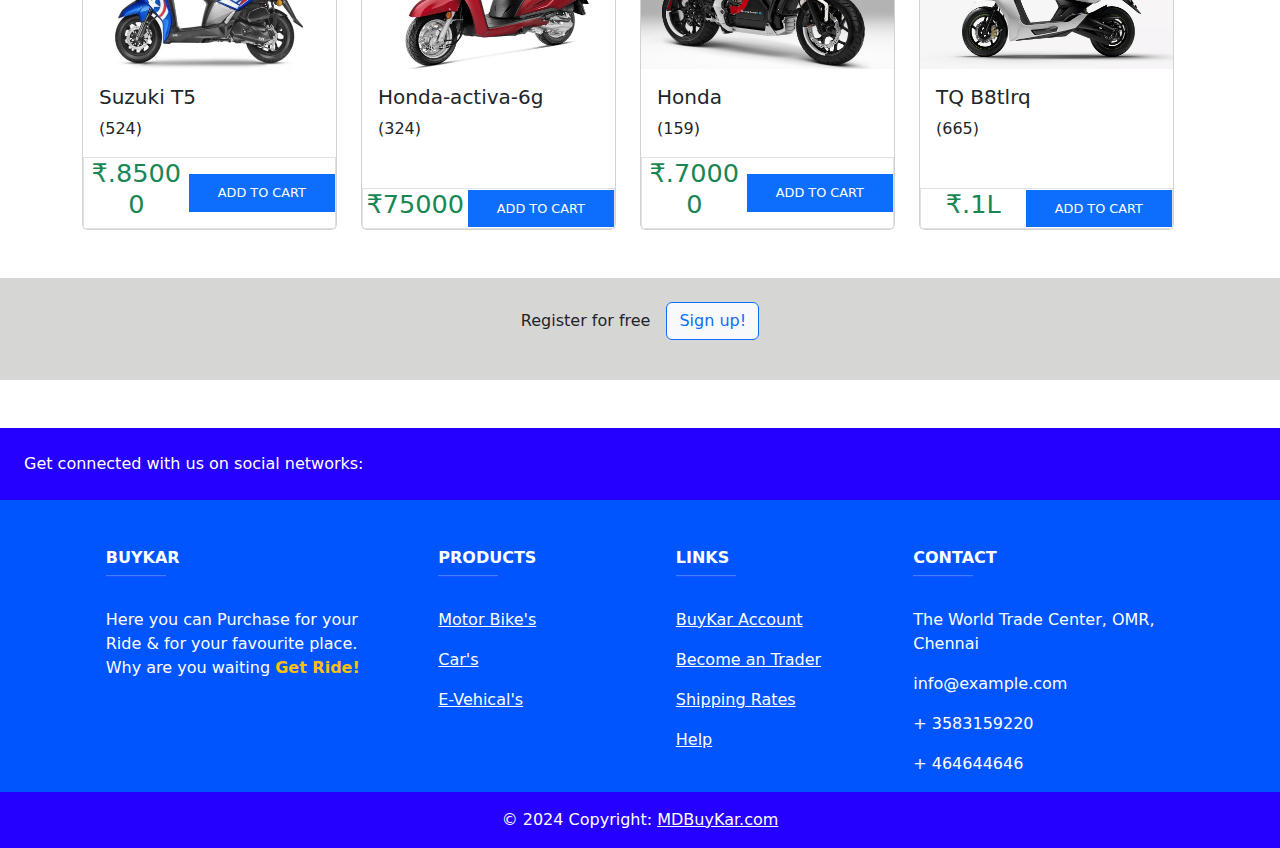
==== commit 04a5f74b: "Update Index.html" ====
--- a/Buykar/Index.html
+++ b/Buykar/Index.html
@@ -11,6 +11,8 @@
   <link rel="stylesheet" href="https://cdnjs.cloudflare.com/ajax/libs/font-awesome/6.5.1/css/all.min.css"
   integrity="sha512-DTOQO9RWCH3ppGqcWaEA1BIZOC6xxalwEsw9c2QQeAIftl+Vegovlnee1c9QX4TctnWMn13TZye+giMm8e2LwA=="
   crossorigin="anonymous" referrerpolicy="no-referrer" />
+  <link rel="stylesheet" href="./css/bootstrap.min.css">
+
 
 </head>
 
@@ -665,8 +667,11 @@
       <script src="https://cdn.jsdelivr.net/npm/bootstrap@5.3.2/dist/js/bootstrap.bundle.min.js"
       integrity="sha384-C6RzsynM9kWDrMNeT87bh95OGNyZPhcTNXj1NW7RuBCsyN/o0jlpcV8Qyq46cDfL" crossorigin="anonymous">
       </script>
+  <script src="./js/bootstrap.min.js"></script>
+
+  
         
 
 </body>
 
-</html>+</html>
